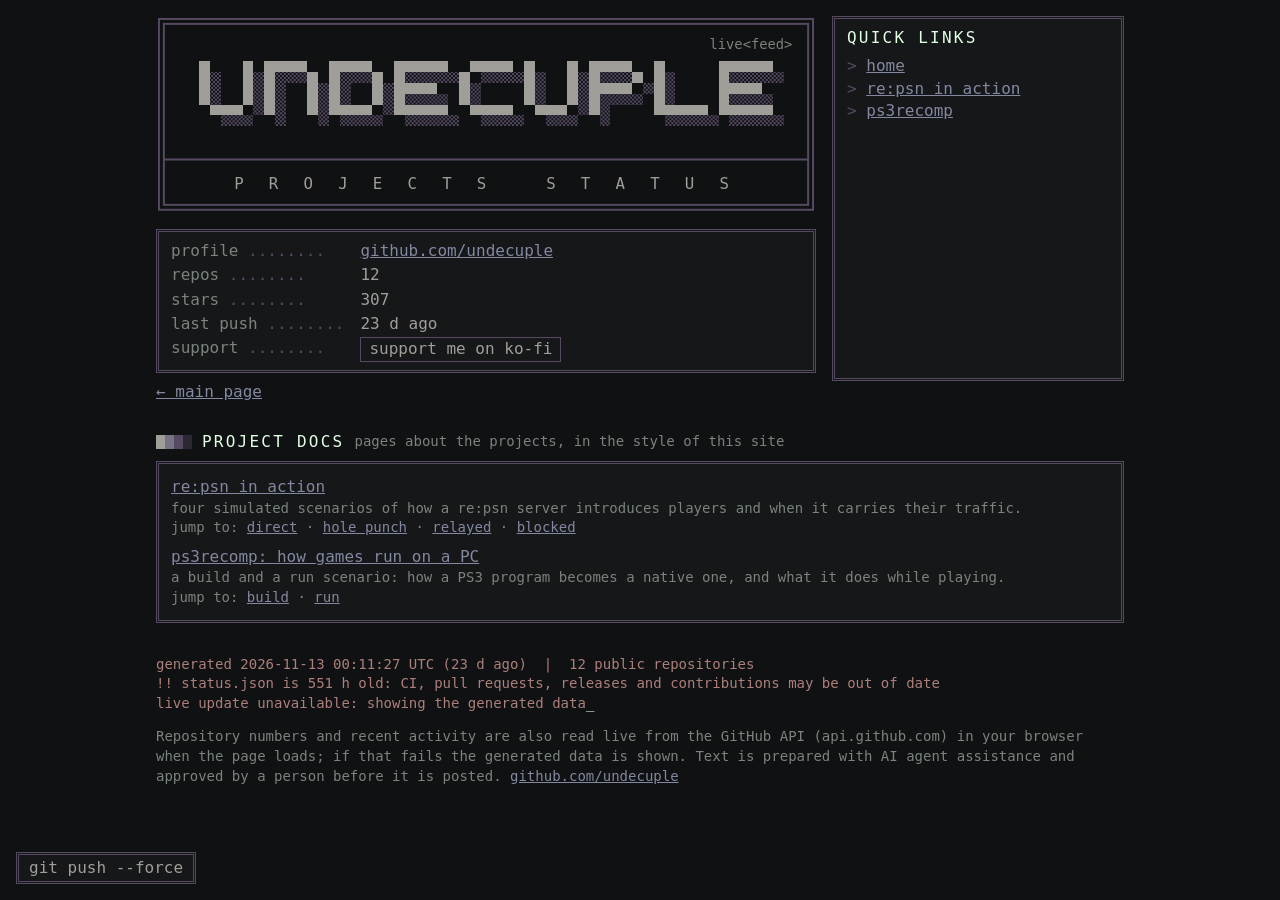
==== docs.html @ 2390e918 "Add project docs pages and a live overlay for the status numbers Pages: re:psn in action and ps3reco" ====
<!doctype html>
<html lang="en">
<head>
<meta charset="utf-8">
<meta name="viewport" content="width=device-width, initial-scale=1">
<title>project docs</title>
<meta name="description" content="Pages about the undecuple projects.">
<link rel="icon" type="image/svg+xml" href="data:image/svg+xml,%3Csvg%20xmlns=%22http://www.w3.org/2000/svg%22%20viewBox=%220%200%2032%2032%22%20width=%2232%22%20height=%2232%22%20shape-rendering=%22crispEdges%22%3E%3Ctitle%3Eundecuple%3C/title%3E%3Crect%20width=%2232%22%20height=%2232%22%20rx=%225%22%20fill=%22%23101113%22/%3E%3Crect%20x=%22.5%22%20y=%22.5%22%20width=%2231%22%20height=%2231%22%20rx=%224.5%22%20fill=%22none%22%20stroke=%22%23554a62%22/%3E%3Cpath%20transform=%22translate(1%201)%22%20fill=%22%23554a62%22%20d=%22M2%208h4v4h-4zM10%208h4v4h-4zM2%2012h4v4h-4zM10%2012h4v4h-4zM2%2016h4v4h-4zM10%2016h4v4h-4zM2%2020h4v4h-4zM6%2020h4v4h-4zM10%2020h4v4h-4zM18%208h4v4h-4zM22%208h4v4h-4zM26%208h4v4h-4zM18%2012h4v4h-4zM26%2012h4v4h-4zM18%2016h4v4h-4zM26%2016h4v4h-4zM18%2020h4v4h-4zM26%2020h4v4h-4z%22/%3E%3Cpath%20fill=%22%239f9e99%22%20d=%22M2%208h4v4h-4zM10%208h4v4h-4zM2%2012h4v4h-4zM10%2012h4v4h-4zM2%2016h4v4h-4zM10%2016h4v4h-4zM2%2020h4v4h-4zM6%2020h4v4h-4zM10%2020h4v4h-4zM18%208h4v4h-4zM22%208h4v4h-4zM26%208h4v4h-4zM18%2012h4v4h-4zM26%2012h4v4h-4zM18%2016h4v4h-4zM26%2016h4v4h-4zM18%2020h4v4h-4zM26%2020h4v4h-4z%22/%3E%3C/svg%3E">
<link rel="stylesheet" href="style.css">
</head>
<body>
<main>
<h1 class="sr">project docs</h1>
<div class="top">
<div class="top-main">
<svg class="banner" viewBox="0 0 671 200" role="img" aria-label="undecuple" xmlns="http://www.w3.org/2000/svg">
<title>Click 3 times for free robux!</title>
<defs><pattern id="dither" width="4" height="4" patternUnits="userSpaceOnUse"><rect width="2" height="2" fill="#554a62"/><rect x="2" y="2" width="2" height="2" fill="#554a62"/></pattern></defs>
<rect x="3" y="3" width="665" height="194" fill="none" stroke="#554a62" stroke-width="2"/>
<rect x="8" y="8" width="655" height="184" fill="none" stroke="#554a62" stroke-width="2"/>
<text x="647" y="34" text-anchor="end" fill="#7a837c" font-family="monospace" font-size="14">live&lt;feed&gt;</text>
<path d="M55 57h11v11h-11zM99 57h11v11h-11zM55 68h11v11h-11zM99 68h11v11h-11zM55 79h11v11h-11zM99 79h11v11h-11zM55 90h11v11h-11zM99 90h11v11h-11zM66 101h11v11h-11zM77 101h11v11h-11zM88 101h11v11h-11zM121 57h11v11h-11zM132 57h11v11h-11zM143 57h11v11h-11zM154 57h11v11h-11zM121 68h11v11h-11zM165 68h11v11h-11zM121 79h11v11h-11zM165 79h11v11h-11zM121 90h11v11h-11zM165 90h11v11h-11zM121 101h11v11h-11zM165 101h11v11h-11zM187 57h11v11h-11zM198 57h11v11h-11zM209 57h11v11h-11zM220 57h11v11h-11zM187 68h11v11h-11zM231 68h11v11h-11zM187 79h11v11h-11zM231 79h11v11h-11zM187 90h11v11h-11zM231 90h11v11h-11zM187 101h11v11h-11zM198 101h11v11h-11zM209 101h11v11h-11zM220 101h11v11h-11zM253 57h11v11h-11zM264 57h11v11h-11zM275 57h11v11h-11zM286 57h11v11h-11zM297 57h11v11h-11zM253 68h11v11h-11zM253 79h11v11h-11zM264 79h11v11h-11zM275 79h11v11h-11zM286 79h11v11h-11zM253 90h11v11h-11zM253 101h11v11h-11zM264 101h11v11h-11zM275 101h11v11h-11zM286 101h11v11h-11zM297 101h11v11h-11zM330 57h11v11h-11zM341 57h11v11h-11zM352 57h11v11h-11zM363 57h11v11h-11zM319 68h11v11h-11zM319 79h11v11h-11zM319 90h11v11h-11zM330 101h11v11h-11zM341 101h11v11h-11zM352 101h11v11h-11zM363 101h11v11h-11zM385 57h11v11h-11zM429 57h11v11h-11zM385 68h11v11h-11zM429 68h11v11h-11zM385 79h11v11h-11zM429 79h11v11h-11zM385 90h11v11h-11zM429 90h11v11h-11zM396 101h11v11h-11zM407 101h11v11h-11zM418 101h11v11h-11zM451 57h11v11h-11zM462 57h11v11h-11zM473 57h11v11h-11zM484 57h11v11h-11zM451 68h11v11h-11zM495 68h11v11h-11zM451 79h11v11h-11zM462 79h11v11h-11zM473 79h11v11h-11zM484 79h11v11h-11zM451 90h11v11h-11zM451 101h11v11h-11zM517 57h11v11h-11zM517 68h11v11h-11zM517 79h11v11h-11zM517 90h11v11h-11zM517 101h11v11h-11zM528 101h11v11h-11zM539 101h11v11h-11zM550 101h11v11h-11zM561 101h11v11h-11zM583 57h11v11h-11zM594 57h11v11h-11zM605 57h11v11h-11zM616 57h11v11h-11zM627 57h11v11h-11zM583 68h11v11h-11zM583 79h11v11h-11zM594 79h11v11h-11zM605 79h11v11h-11zM616 79h11v11h-11zM583 90h11v11h-11zM583 101h11v11h-11zM594 101h11v11h-11zM605 101h11v11h-11zM616 101h11v11h-11zM627 101h11v11h-11z" fill="url(#dither)" shape-rendering="crispEdges"/>
<path d="M44 46h11v11h-11zM88 46h11v11h-11zM44 57h11v11h-11zM88 57h11v11h-11zM44 68h11v11h-11zM88 68h11v11h-11zM44 79h11v11h-11zM88 79h11v11h-11zM55 90h11v11h-11zM66 90h11v11h-11zM77 90h11v11h-11zM110 46h11v11h-11zM121 46h11v11h-11zM132 46h11v11h-11zM143 46h11v11h-11zM110 57h11v11h-11zM154 57h11v11h-11zM110 68h11v11h-11zM154 68h11v11h-11zM110 79h11v11h-11zM154 79h11v11h-11zM110 90h11v11h-11zM154 90h11v11h-11zM176 46h11v11h-11zM187 46h11v11h-11zM198 46h11v11h-11zM209 46h11v11h-11zM176 57h11v11h-11zM220 57h11v11h-11zM176 68h11v11h-11zM220 68h11v11h-11zM176 79h11v11h-11zM220 79h11v11h-11zM176 90h11v11h-11zM187 90h11v11h-11zM198 90h11v11h-11zM209 90h11v11h-11zM242 46h11v11h-11zM253 46h11v11h-11zM264 46h11v11h-11zM275 46h11v11h-11zM286 46h11v11h-11zM242 57h11v11h-11zM242 68h11v11h-11zM253 68h11v11h-11zM264 68h11v11h-11zM275 68h11v11h-11zM242 79h11v11h-11zM242 90h11v11h-11zM253 90h11v11h-11zM264 90h11v11h-11zM275 90h11v11h-11zM286 90h11v11h-11zM319 46h11v11h-11zM330 46h11v11h-11zM341 46h11v11h-11zM352 46h11v11h-11zM308 57h11v11h-11zM308 68h11v11h-11zM308 79h11v11h-11zM319 90h11v11h-11zM330 90h11v11h-11zM341 90h11v11h-11zM352 90h11v11h-11zM374 46h11v11h-11zM418 46h11v11h-11zM374 57h11v11h-11zM418 57h11v11h-11zM374 68h11v11h-11zM418 68h11v11h-11zM374 79h11v11h-11zM418 79h11v11h-11zM385 90h11v11h-11zM396 90h11v11h-11zM407 90h11v11h-11zM440 46h11v11h-11zM451 46h11v11h-11zM462 46h11v11h-11zM473 46h11v11h-11zM440 57h11v11h-11zM484 57h11v11h-11zM440 68h11v11h-11zM451 68h11v11h-11zM462 68h11v11h-11zM473 68h11v11h-11zM440 79h11v11h-11zM440 90h11v11h-11zM506 46h11v11h-11zM506 57h11v11h-11zM506 68h11v11h-11zM506 79h11v11h-11zM506 90h11v11h-11zM517 90h11v11h-11zM528 90h11v11h-11zM539 90h11v11h-11zM550 90h11v11h-11zM572 46h11v11h-11zM583 46h11v11h-11zM594 46h11v11h-11zM605 46h11v11h-11zM616 46h11v11h-11zM572 57h11v11h-11zM572 68h11v11h-11zM583 68h11v11h-11zM594 68h11v11h-11zM605 68h11v11h-11zM572 79h11v11h-11zM572 90h11v11h-11zM583 90h11v11h-11zM594 90h11v11h-11zM605 90h11v11h-11zM616 90h11v11h-11z" fill="#9f9e99" shape-rendering="crispEdges"/>
<path d="M8 146H663" stroke="#554a62" stroke-width="2" fill="none"/>
<text xml:space="preserve" x="335" y="176" text-anchor="middle" fill="#9f9e99" font-family="monospace" font-size="16" letter-spacing="8">P R O J E C T S   S T A T U S</text>
</svg>
<nav class="nfo" aria-label="Profile">
  <span class="k">profile</span><a href="https://github.com/undecuple">github.com/undecuple</a>
  <span class="k">repos</span><span id="i-repos">-</span>
  <span class="k">stars</span><span id="i-stars">-</span>
  <span class="k">last push</span><span id="i-last">-</span>
  <span class="k">support</span><span><a class="btn" href="https://ko-fi.com/P5P615QPPM" rel="noopener" title="This button makes my dreams come true.">support me on ko-fi</a></span>
</nav>
</div>
<nav class="quick" aria-label="Quick links">
  <h2 class="qh">QUICK LINKS</h2>
  <ul>
    <li><a href="./">home</a></li>
    <li><a href="#re-psn">re:psn in action</a></li>
    <li><a href="#ps3recomp">ps3recomp</a></li>
  </ul>
</nav>
</div>
<p class="back"><a href="./">&larr; main page</a></p>
<section id="docs" aria-labelledby="h-docs">
<h2 id="h-docs"><i></i>PROJECT DOCS <small>pages about the projects, in the style of this site</small></h2>
<ul class="events docs">
<li id="re-psn"><a href="re-psn.html">re:psn in action</a> <span class="d">four simulated scenarios of how a re:psn server introduces players and when it carries their traffic.</span>
<span class="d">jump to: <a href="re-psn.html#direct">direct</a> &middot; <a href="re-psn.html#punch">hole punch</a> &middot; <a href="re-psn.html#relayed">relayed</a> &middot; <a href="re-psn.html#blocked">blocked</a></span></li>
<li id="ps3recomp"><a href="ps3recomp.html">ps3recomp: how games run on a PC</a> <span class="d">a build and a run scenario: how a PS3 program becomes a native one, and what it does while playing.</span>
<span class="d">jump to: <a href="ps3recomp.html#build">build</a> &middot; <a href="ps3recomp.html#run">run</a></span></li>
</ul>
</section>
<footer>
<pre id="stamp">-</pre>
<p> Repository numbers and recent activity are also read live from the GitHub API (api.github.com) in your browser when the page loads; if that fails the generated data is shown. Text is prepared with AI agent assistance and approved by a person before it is posted.
<a href="https://github.com/undecuple">github.com/undecuple</a></p>
</footer>
</main>
<button id="wreck" type="button" title="What’s the worst that can happen on a Friday?">git push --force</button>
<span id="wreckmsg" class="sr" role="status"></span>
<span id="adsmsg" class="sr" role="status"></span>
<button id="totop" type="button" hidden aria-label="Back to top">^ top</button>
<script src="app.js"></script>
</body>
</html>
---- style.css ----
/* palette: guts.nvim (github.com/vossenwout/guts.nvim) */
:root { --bg:#101113; --bg2:#161719; --fg:#9f9e99; --sub:#7a837c; --line:#554a62; --hl:#e1ffe5;
  --ok:#a7d8b0; --bad:#ac7f7b; --wait:#997e95; --link:#8288a0; }
* { box-sizing: border-box; }
html { background: var(--bg); }
body { margin:0; background:var(--bg); color:var(--fg);
  font: 16px/1.4 "Perfect DOS VGA 437", "Px437 IBM VGA 8x16", ui-monospace, "Cascadia Mono", Menlo, Consolas, monospace;
  font-variant-ligatures: none; }
main { max-width: 1000px; margin: 0 auto; padding: 16px; }
.sr { position:absolute; left:-9999px; }
.banner { display:block; width:100%; max-width:660px; height:auto; margin: 0 auto 16px; }
.top { display:grid; grid-template-columns: minmax(0, 660px) minmax(0, 1fr); gap: 0 16px; align-items: stretch; justify-content: center; }
.top-main { min-width: 0; }
.top .banner { margin-left: 0; margin-right: 0; }
.top .nfo { margin: 0; }
.top-main { margin-bottom: 8px; }
.quick { border: 3px double var(--line); background: var(--bg2); padding: 8px 12px; min-width: 0; }
.quick .qh { margin: 0 0 6px; }
.quick ul { list-style: none; margin: 0; padding: 0; }
.quick li::before { content: "> "; color: var(--line); }
.quick a:focus-visible { outline: 2px solid var(--link); outline-offset: 2px; }
a { color: var(--link); }
a:hover { color: var(--hl); }
.nfo { display:grid; grid-template-columns: max-content 1fr; gap: 2px 16px; max-width: 660px; padding: 8px 12px; margin: 0 auto 8px;
  border: 3px double var(--line); background: var(--bg2); }
.nfo .k { color: var(--sub); }
.nfo .k::after { content: " ........"; color: var(--line); }
.nfo .btn { display:inline-block; padding:0 8px; border:1px solid var(--line); color:var(--fg); text-decoration:none; }
.nfo .btn:hover { color:var(--bg); background:var(--fg); border-color:var(--fg); }
.nfo .btn:focus-visible { outline:2px solid var(--link); outline-offset:2px; }
h2 { display:flex; align-items:center; gap:10px; font-size:16px; margin:28px 0 8px; color:var(--hl); font-weight:normal; letter-spacing:.14em; }
h2 small { color: var(--sub); letter-spacing: 0; font-size: 14px; }
h2 i { width: 36px; height: 14px; flex: none;
  background: linear-gradient(90deg, var(--fg) 0 25%, #787487 25% 50%, var(--line) 50% 75%, #2b2733 75%); }
.bar { margin: 0 0 8px; color: var(--sub); }
.bar button { font: inherit; color: var(--fg); background: none; border: 1px solid var(--line); padding: 2px 8px; margin: 0 4px 4px 0; cursor: pointer; }
.bar button.on { color: var(--bg); background: var(--fg); border-color: var(--fg); }
.bar button:focus-visible, .bar input:focus-visible { outline: 2px solid var(--link); outline-offset: 2px; }
.bar label { margin-left: 8px; }
.pager { margin: 8px 0 0; }
.pager[hidden] { display: none; }
.bar button:disabled { color: var(--line); border-color: var(--line); cursor: default; }
.tablewrap { border: 3px double var(--line); overflow-x: auto; background: var(--bg2); }
.tablewrap:focus-visible { outline: 2px solid var(--link); outline-offset: 2px; }
table { border-collapse: collapse; width: 100%; min-width: 680px; }
th, td { text-align: left; padding: 4px 10px; vertical-align: top; }
th { color: var(--hl); font-weight: normal; border-bottom: 1px solid var(--line); white-space: nowrap; }
tbody tr:nth-child(even) { background: var(--bg); }
td.n, th.n { text-align: right; }
td .d { display: block; color: var(--sub); font-size: 14px; }
td .fork { color: var(--sub); }
.ok { color: var(--ok); } .bad { color: var(--bad); } .wait { color: var(--wait); } .none, .closed { color: var(--sub); } .merged { color: var(--ok); } .open { color: var(--wait); }
.events { list-style: none; margin: 0; padding: 8px 12px; border: 3px double var(--line); background: var(--bg2); }
.events li { padding: 2px 0; }
.events time { color: var(--sub); margin-right: 8px; }
footer { margin-top: 32px; color: var(--sub); font-size: 14px; }
footer pre { margin: 0 0 6px; white-space: pre-wrap; color: var(--fg); }
#stamp::after { content: "_"; color: var(--hl); }
@media (prefers-reduced-motion: no-preference) { #stamp::after { animation: blink 1.1s steps(1) infinite; } }
@keyframes blink { 50% { opacity: 0; } }
@media (max-width: 980px) { .top { grid-template-columns: minmax(0, 1fr); } .top .banner, .top .nfo { margin-left: auto; margin-right: auto; } .quick { max-width: 660px; width: 100%; margin: 0 auto 8px; } }
@keyframes drop {
  0% { transform: scale(1,1); animation-timing-function: cubic-bezier(.2,.6,.4,1); }
  14% { transform: scale(1.015,.94); animation-timing-function: ease-in-out; }
  30% { transform: scale(.99,1.035); animation-timing-function: ease-in-out; }
  46% { transform: scale(1.008,.972); animation-timing-function: ease-in-out; }
  60% { transform: scale(.996,1.014); animation-timing-function: ease-in-out; }
  74% { transform: scale(1.003,.99); animation-timing-function: ease-in-out; }
  100% { transform: scale(1,1); }
}
@media (prefers-reduced-motion: no-preference) { main.bounce { animation: drop .7s both; will-change: transform; } }
@media (max-width: 520px) { body { font-size: 14px; } main { padding: 12px; } .nfo { gap: 2px 10px; } .nfo .k::after { content: " .."; } }
#totop { position: fixed; right: 16px; bottom: 16px; font: inherit; color: var(--fg); background: var(--bg2); border: 3px double var(--line); padding: 2px 10px; cursor: pointer; }
#wreck { position: fixed; left: 16px; bottom: 16px; z-index: 10; font: inherit; color: var(--fg); background: var(--bg2); border: 3px double var(--line); padding: 2px 10px; cursor: pointer; }
#wreck { max-width: calc(100vw - 140px); text-align: left; overflow-wrap: anywhere; }
#wreck:hover { color: var(--bg); background: var(--fg); border-color: var(--fg); }
#wreck:focus-visible { outline: 2px solid var(--link); outline-offset: 2px; }
#wreck[aria-disabled="true"] { color: var(--line); cursor: default; }
#totop { z-index: 10; }
.banner { user-select: none; -webkit-user-select: none; -webkit-tap-highlight-color: transparent; }
.ad { position: fixed; z-index: 8; background: #c0c0c0; border: 2px solid; border-color: #fff #404040 #404040 #fff; padding: 2px;
  font: 13px/1.25 Arial, Helvetica, sans-serif; color: #000; cursor: pointer; box-shadow: 3px 3px 0 rgba(0,0,0,.5);
  transition: opacity .5s, transform .5s; transform-origin: center; }
.ad-title { display: flex; justify-content: space-between; align-items: center; gap: 6px; padding: 2px 3px; color: #fff; font-weight: bold; font-size: 12px;
  background: linear-gradient(90deg, #000080, #1084d0); }
.ad-ttext { overflow: hidden; text-overflow: ellipsis; white-space: nowrap; }
.ad-btns { display: flex; flex: none; }
.ad-btns span { width: 16px; height: 14px; margin-left: 2px; background: #c0c0c0; color: #000; border: 1px solid; border-color: #fff #404040 #404040 #fff; text-align: center; line-height: 12px; font-size: 11px; }
.ad-body { background: #fff; color: #000; padding: 8px; text-align: center; border: 2px solid; border-color: #808080 #fff #fff #808080; }
.ad-body > div { margin: 3px 0; }
.ad-pre { font-weight: bold; letter-spacing: .12em; font-size: 12px; }
.ad-big { font-size: 18px; font-weight: bold; }
.ad-h { font-size: 15px; font-weight: bold; color: #1a3a8a; }
.ad-small { font-size: 12px; }
.ad-script { font: italic bold 17px Georgia, serif; color: #fff; }
.ad-cta { display: inline-block; margin-top: 4px; padding: 3px 10px; background: #2e8b2e; color: #fff; font-weight: bold; border: 2px solid; border-color: #9be29b #145214 #145214 #9be29b; border-radius: 3px; }
.ad-redbar { background: #d01818; color: #fff; font-weight: bold; padding: 2px 4px; }
.ad-blue { font-size: 17px; font-weight: bold; color: #1a3a8a; }
.ad-price { font-size: 30px; font-weight: bold; color: #d01818; }
.ad-green { background: #2e8b2e; color: #fff; font-weight: bold; padding: 4px; }
.ad-li { text-align: left; color: #1a3acc; text-decoration: underline; font-size: 12px; }
.ad-star { background: #d01818; color: #fff; font-weight: bold; font-size: 16px; padding: 14px 8px; border-radius: 50% / 40%; }
.ad-hotred { color: #d01818; }
.ad-tag { font-size: 10px; color: #666; text-align: right; }
.ad-dial .ad-body { background: linear-gradient(135deg, #fff 0 20%, #7a3fa0 20%); color: #fff; }
.ad-dial .ad-cta { background: #fff; color: #7a3fa0; border-color: #ddd #888 #888 #ddd; }
.ad-yougo .ad-body { background: linear-gradient(#3a7bc8, #1c4e96); color: #fff; }
.ad-news .ad-body { background: #ffeeaa; }
.ad-win .ad-body, .ad-iq .ad-body { background: #f4f8ff; }
.ad-nap .ad-body { background: #e9f1ff; }
.ad-visit .ad-body { background: #fffbe0; }
.ad.bye { opacity: 0; transform: scale(0); }
@media (prefers-reduced-motion: reduce) { .ad.bye { transform: none; } }
html.wrecked { overflow-x: hidden; }
html.wrecked .tablewrap { overflow: visible; }
@media (prefers-reduced-motion: reduce) { #wreck { display: none; } }
#totop[hidden] { display: none; }
#totop:hover { color: var(--bg); background: var(--fg); border-color: var(--fg); }
#totop:focus-visible { outline: 2px solid var(--link); outline-offset: 2px; }
[tabindex="-1"]:focus { outline: none; }

/* project pages (docs.html, re-psn.html): the scenario diagrams and the player, in the palette above */
.back { margin: 0 0 8px; color: var(--sub); }
.docs li { padding: 4px 0; } .docs .d { display: block; color: var(--sub); font-size: 14px; }
.legend { margin: 8px 0; }
.legend .lg { display: inline-block; margin: 0 8px 4px 0; padding: 0 8px; border: 1px solid var(--line); }
.lg-tcp { color: var(--ok); border-color: var(--ok); } .lg-direct { color: var(--wait); border-color: var(--wait); }
.lg-blocked { color: var(--bad); border-color: var(--bad); } .lg-relay { color: var(--link); border-color: var(--link); }
.action-diagram { display: block; width: 100%; max-width: 660px; height: auto; margin: 12px 0; }
.action-diagram .node { fill: var(--bg2); stroke: var(--line); stroke-width: 2; }
.action-diagram .node-name { fill: var(--hl); font: 14px monospace; } .action-diagram .node-addr { fill: var(--sub); font: 12px monospace; }
.action-diagram .edge { fill: none; stroke-width: 3; }
.action-diagram .e-tcp { stroke: var(--ok); }
.action-diagram .e-direct { stroke: var(--wait); stroke-dasharray: 2 6; stroke-linecap: round; }
.action-diagram .e-blocked { stroke: var(--bad); stroke-dasharray: 10 8; }
.action-diagram .e-relay { stroke: var(--link); stroke-width: 5; }
.action-diagram .edge-label { fill: var(--fg); font: 12px monospace; }
.action-diagram .packet { stroke: var(--bg); stroke-width: 2; }
.action-diagram .p-tcp { fill: var(--ok); } .action-diagram .p-udp, .action-diagram .p-direct { fill: var(--wait); }
.action-diagram .p-relay { fill: var(--link); } .action-diagram .p-lost { fill: var(--bad); }
.action-diagram .packet-label { fill: var(--hl); font: 12px monospace; } .action-diagram .off { display: none; }
.steps { padding-left: 3ch; } .steps li { margin: 4px 0; }
.steps .who { color: var(--sub); } .steps .msg { color: var(--hl); }
.steps li.now { border-left: 3px solid var(--hl); padding-left: 8px; margin-left: -11px; }
.steps .jump { font: inherit; color: inherit; background: none; border: 0; padding: 0; margin: 0; cursor: pointer; text-align: left; }
.action-controls { margin: 12px 0; }
.ctl-row { display: flex; flex-wrap: wrap; align-items: center; gap: 4px 8px; margin: 6px 0; }
.ctl { font: inherit; color: var(--fg); background: var(--bg2); border: 1px solid var(--line); padding: 2px 8px; cursor: pointer; }
.ctl:hover:not(:disabled) { color: var(--bg); background: var(--fg); border-color: var(--fg); }
.ctl[aria-pressed="true"] { color: var(--bg); background: var(--fg); border-color: var(--fg); }
.ctl:disabled { color: var(--line); cursor: default; }
.ctl:focus-visible, .steps .jump:focus-visible { outline: 2px solid var(--link); outline-offset: 2px; }
.action-caption { min-height: 3em; } .action-hint { color: var(--sub); }
section[hidden] { display: none; }
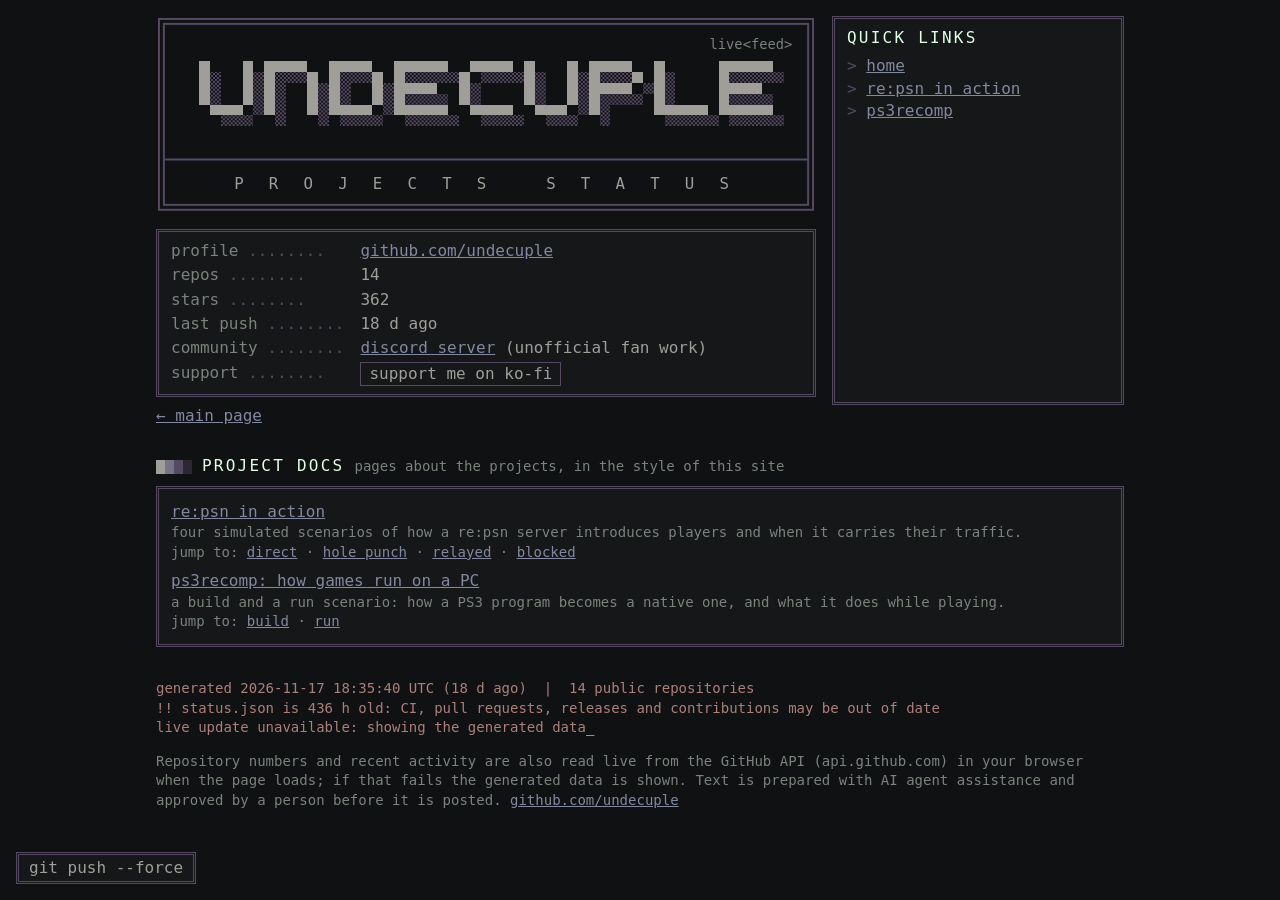
==== commit a87fff6b: "Add the Discord server link to the profile box on every page" ====
--- a/docs.html
+++ b/docs.html
@@ -29,6 +29,7 @@
   <span class="k">repos</span><span id="i-repos">-</span>
   <span class="k">stars</span><span id="i-stars">-</span>
   <span class="k">last push</span><span id="i-last">-</span>
+  <span class="k">community</span><span><a href="https://discord.gg/W8fMT78Q7k" rel="noopener">discord server</a> (unofficial fan work)</span>
   <span class="k">support</span><span><a class="btn" href="https://ko-fi.com/P5P615QPPM" rel="noopener" title="This button makes my dreams come true.">support me on ko-fi</a></span>
 </nav>
 </div>
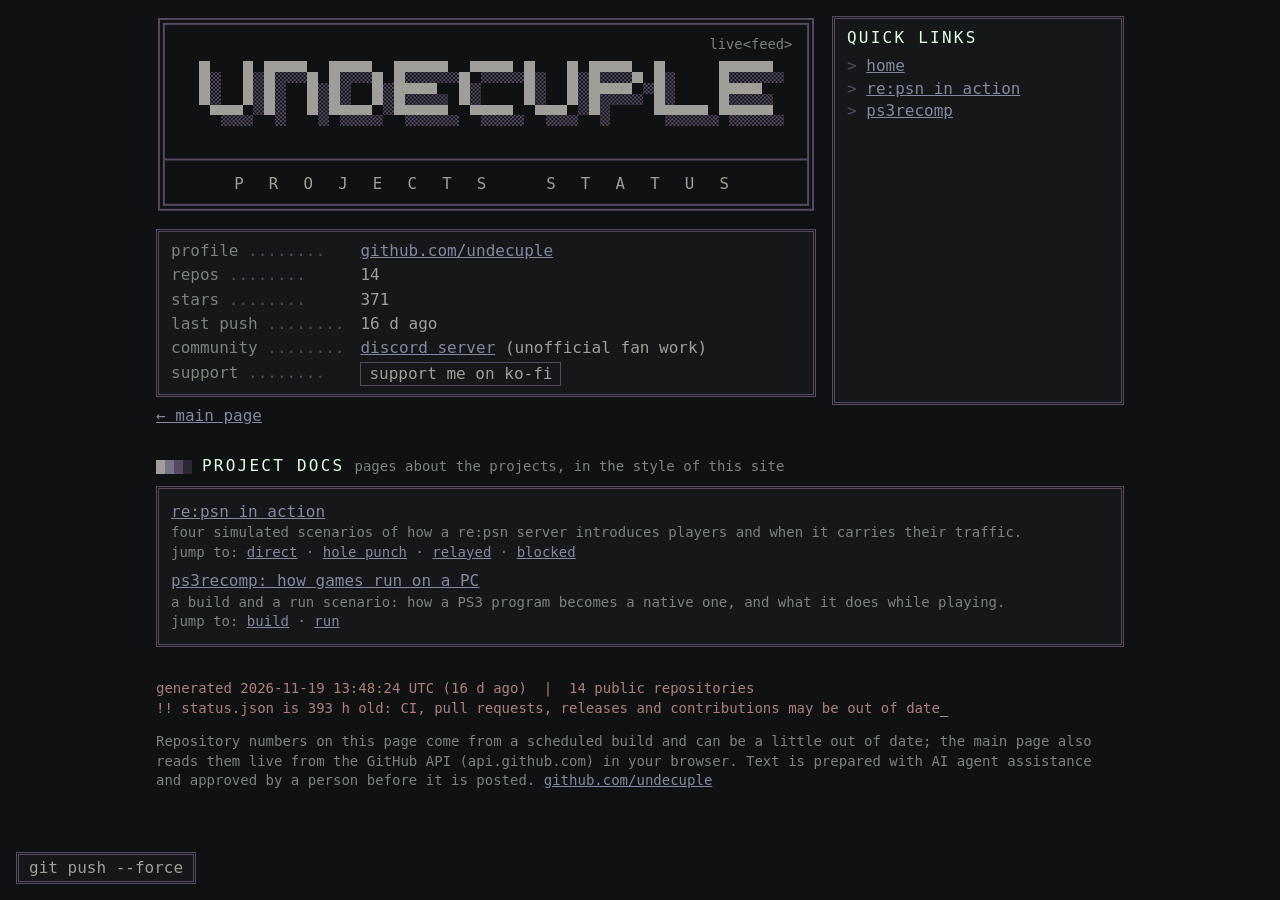
==== commit c67d30bb: "Site: live overlay on the index page only; console greeting, away tab title and a time-of-day line" ====
--- a/docs.html
+++ b/docs.html
@@ -54,7 +54,7 @@
 </section>
 <footer>
 <pre id="stamp">-</pre>
-<p> Repository numbers and recent activity are also read live from the GitHub API (api.github.com) in your browser when the page loads; if that fails the generated data is shown. Text is prepared with AI agent assistance and approved by a person before it is posted.
+<p> Repository numbers on this page come from a scheduled build and can be a little out of date; the main page also reads them live from the GitHub API (api.github.com) in your browser. Text is prepared with AI agent assistance and approved by a person before it is posted.
 <a href="https://github.com/undecuple">github.com/undecuple</a></p>
 </footer>
 </main>
